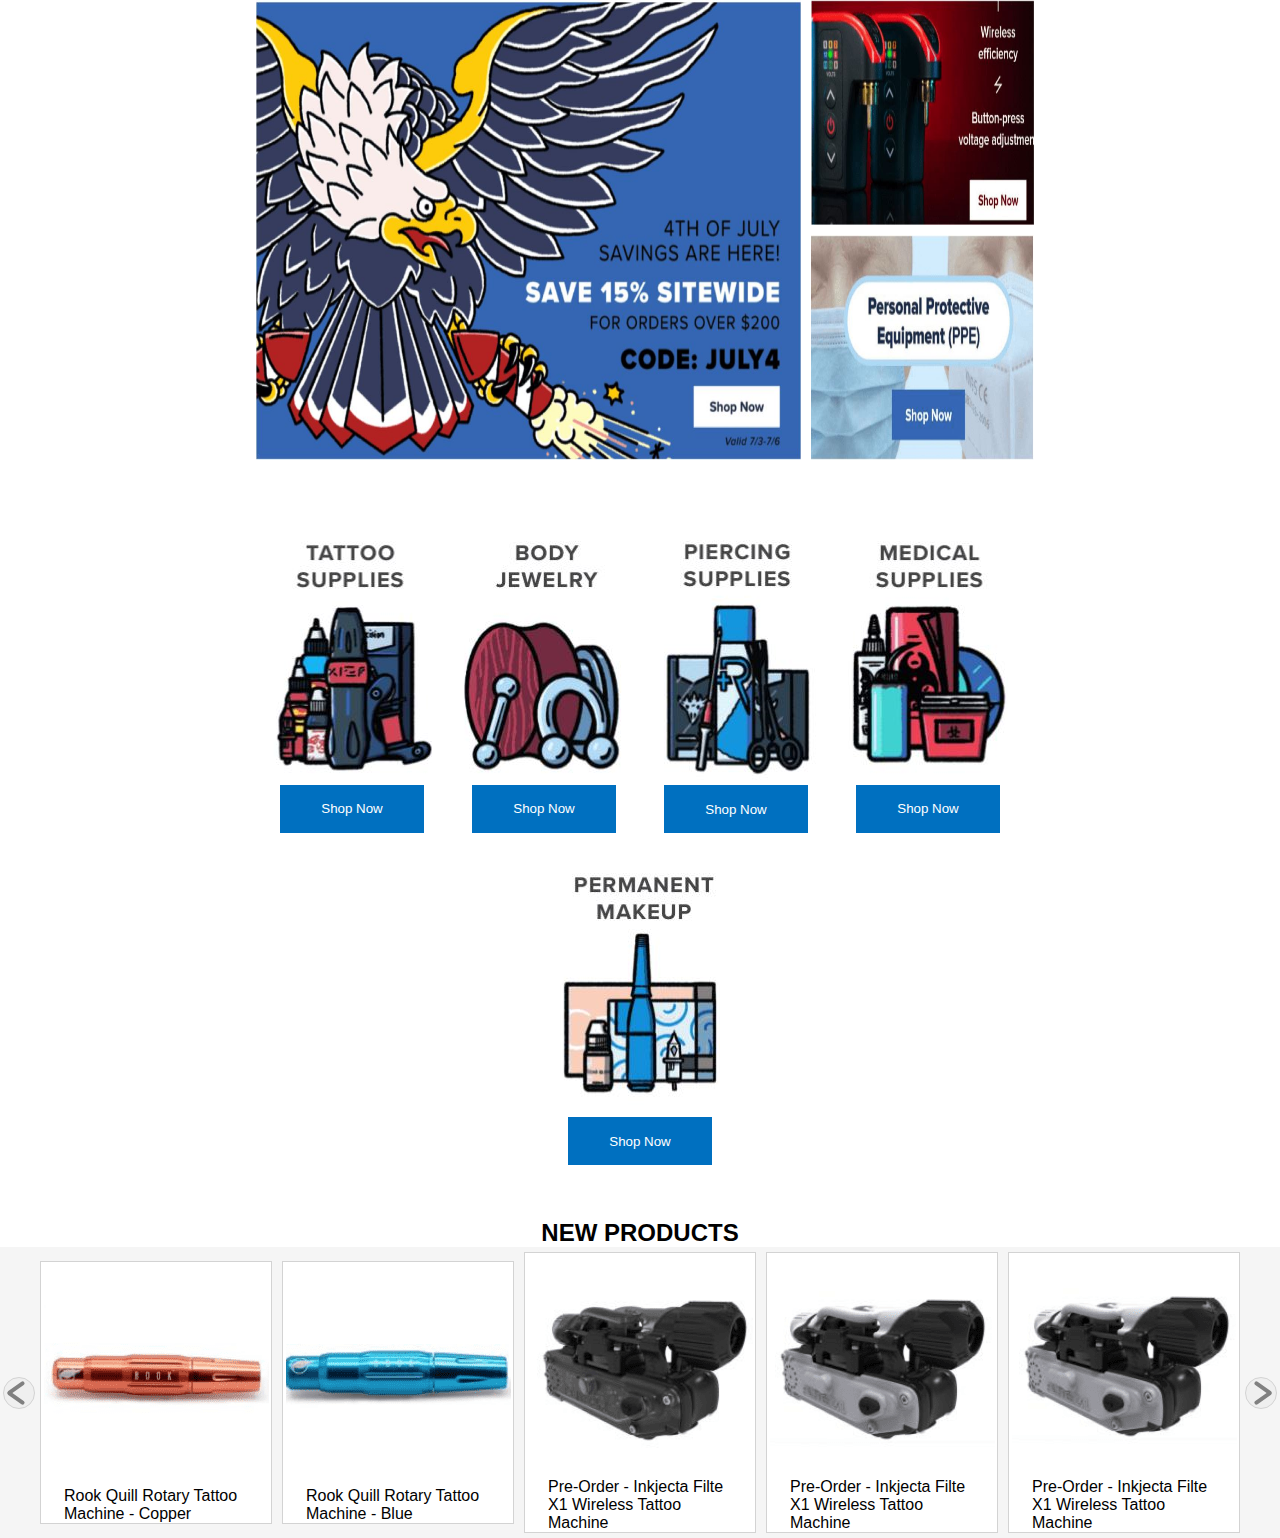
==== step3/index.html @ 25f97f16 "Add files via upload" ====
<!DOCTYPE html>
<html lang="en">
<head>
    <meta charset="UTF-8">
    <meta name="viewport" content="width=device-width, initial-scale=1.0">
    <title>Document</title>
    <link rel="stylesheet" href="./index.css">
</head>
<body>
    <header style="width: 60%;">
        <div class="imageContainerGrid">
            <img src="./assets/img1.JPG" style="grid-row: 1/3; width: 100%; height: 100%;">
            <img src="./assets/img2.JPG" style="grid-column: 2;grid-row: 1 / 2 ; width: 100%; height: 100%;">
            <img src="./assets/img3.JPG" style="grid-column: 2;grid-row: 2 / 3; width: 100%; height: 100%;">
        </div>
        <div class="imageContainerFlex">
            <div class="categoryContainer">
                <img src="./assets/img4.png">
                <button class="blueButton">Shop Now</button>
            </div>
            <div class="categoryContainer">
                <img src="./assets/img5.png">
                <button class="blueButton">Shop Now</button>
            </div>
            <div class="categoryContainer">
                <img src="./assets/img6.png">
                <button class="blueButton">Shop Now</button>
            </div>
            <div class="categoryContainer">
                <img src="./assets/img7.png">
                <button class="blueButton">Shop Now</button>
            </div>
            <div class="categoryContainer">
                <img src="./assets/img8.png">
                <button class="blueButton">Shop Now</button>
            </div>
        </div>
    </header>
    <br>
    <br>
    <br>
    <footer class="productCarouselContainer">
        <p class="carouselP">NEW PRODUCTS</p>
        <div class="carouselContainer">
            <button class="carouselButton" id="left">
                <div class="CW45" style=" right: -10px;"></div>
                <div class="CCW45"style="top: -10px;  right: -10px;"></div>
            </button>
            <div id="carousel">
                <!-- <div class="productContainer">
                    <img src="./assets/product1.png">
                    <div class="productText">
                        <p class="productPrice">$449.99</p>
                        <p class="productDescription">Rook Quill Rotary Tatto Machine - Copper</p>
                    </div>  
                </div>
                <div class="productContainer">
                    <img src="./assets/product2.png">
                    <div class="productText">
                        <p class="productPrice">$449.99</p>
                        <p class="productDescription">Rook Quill Rotary Tatto Machine - Copper</p>
                    </div>  
                </div>
                <div class="productContainer">
                    <img src="./assets/product3.png">
                    <div class="productText">
                        <p class="productPrice">$449.99</p>
                        <p class="productDescription">Rook Quill Rotary Tatto Machine - Copper</p>
                    </div>  
                </div>
                <div class="productContainer">
                    <img src="./assets/product4.png">
                    <div class="productText">
                        <p class="productPrice">$449.99</p>
                        <p class="productDescription">Rook Quill Rotary Tatto Machine - Copper</p>
                    </div>  
                </div>
                <div class="productContainer">
                    <img src="./assets/product5.png">
                    <div class="productText">
                        <p class="productPrice">$449.99</p>
                        <p class="productDescription">Rook Quill Rotary Tatto Machine - Copper</p>
                    </div>  
                </div> -->
            </div>
            <button class="carouselButton" id="right">
                <div class="CW45" style="top: 10px; right: -15px;"></div>
                <div class="CCW45" style="top: -20px; right: -15px;"></div>
            </button>
        </div>
    </footer>
    <script src="./index.js"></script>
</body>
</html>
---- step3/index.css ----
*{
    padding: 0;
    margin: 0;
}
body{
    display: flex;
    flex-direction: column;
    justify-content: center;
    align-items: center;
    font-family: sans-serif;
}
.imageContainerGrid{
    display: grid;
    gap: 10px;
    height: 50vh;
    grid-template-columns: 71% 29%;
    grid-template-rows: 50% 50%;
    margin-bottom: 50px;
    
}
.imageContainerFlex{
    display: flex;
    flex-direction: row;
    justify-content: space-around;
    align-items: center;
    flex-wrap: wrap;
}
.categoryContainer{
    display: flex;
    flex-direction: column;
    justify-content: center;
    align-items: center;
}
.blueButton{
    width: 90%;
    height: 3rem;
    background-color: #0070C0;
    border: 0;
    display: flex;
    justify-content: center;
    align-items: center;
    color: white;
    cursor: pointer;
}
.productCarouselContainer{
    display: flex;
    flex-direction: column;
    justify-content: center;
    align-items: center;
    width: 60%;
}
.carouselP{
    font-weight: bolder;
    font-size: 1.5rem;
}
.carouselContainer{
    display: flex;
    flex-direction: row;
    justify-content: center;
    align-items: center;
    height: auto;
    width: 100vw;
    background-color: #f5f5f5;
}
.productContainer{
    display: flex;
    flex-direction: column;
    justify-content: center;
    align-items: center;
    flex-wrap: wrap;
    border: 1px solid lightgray;
    margin: 5px;
    background-color: white;
    width: 230px;
}
.productPrice{
    color: #0070C0;
}
.productDescription{
    width: 80%;
}
.productText{
    display: flex;
    flex-direction: column;
    justify-content: center;
    align-items: center;
}
#carousel{
    display: flex;
    flex-direction: row;
    justify-content: center;
    align-items: center;
}
.carouselButton{
    border-radius: 50%;
    width: 2rem;
    height: 2rem;
    border: 1px solid lightgray;
    cursor: pointer;
}
.CW45{
    position: relative;
    border: 2px solid gray;
    background-color: gray;
    border-radius: 2px;
    width: 0px;
    height: 1rem;
    transform: rotate(55deg);
}
.CCW45{
    position: relative;
    border: 2px solid gray;
    background-color: gray;
    border-radius: 2px;
    width: 0px;
    height: 1rem;
    transform: rotate(-55deg);
}
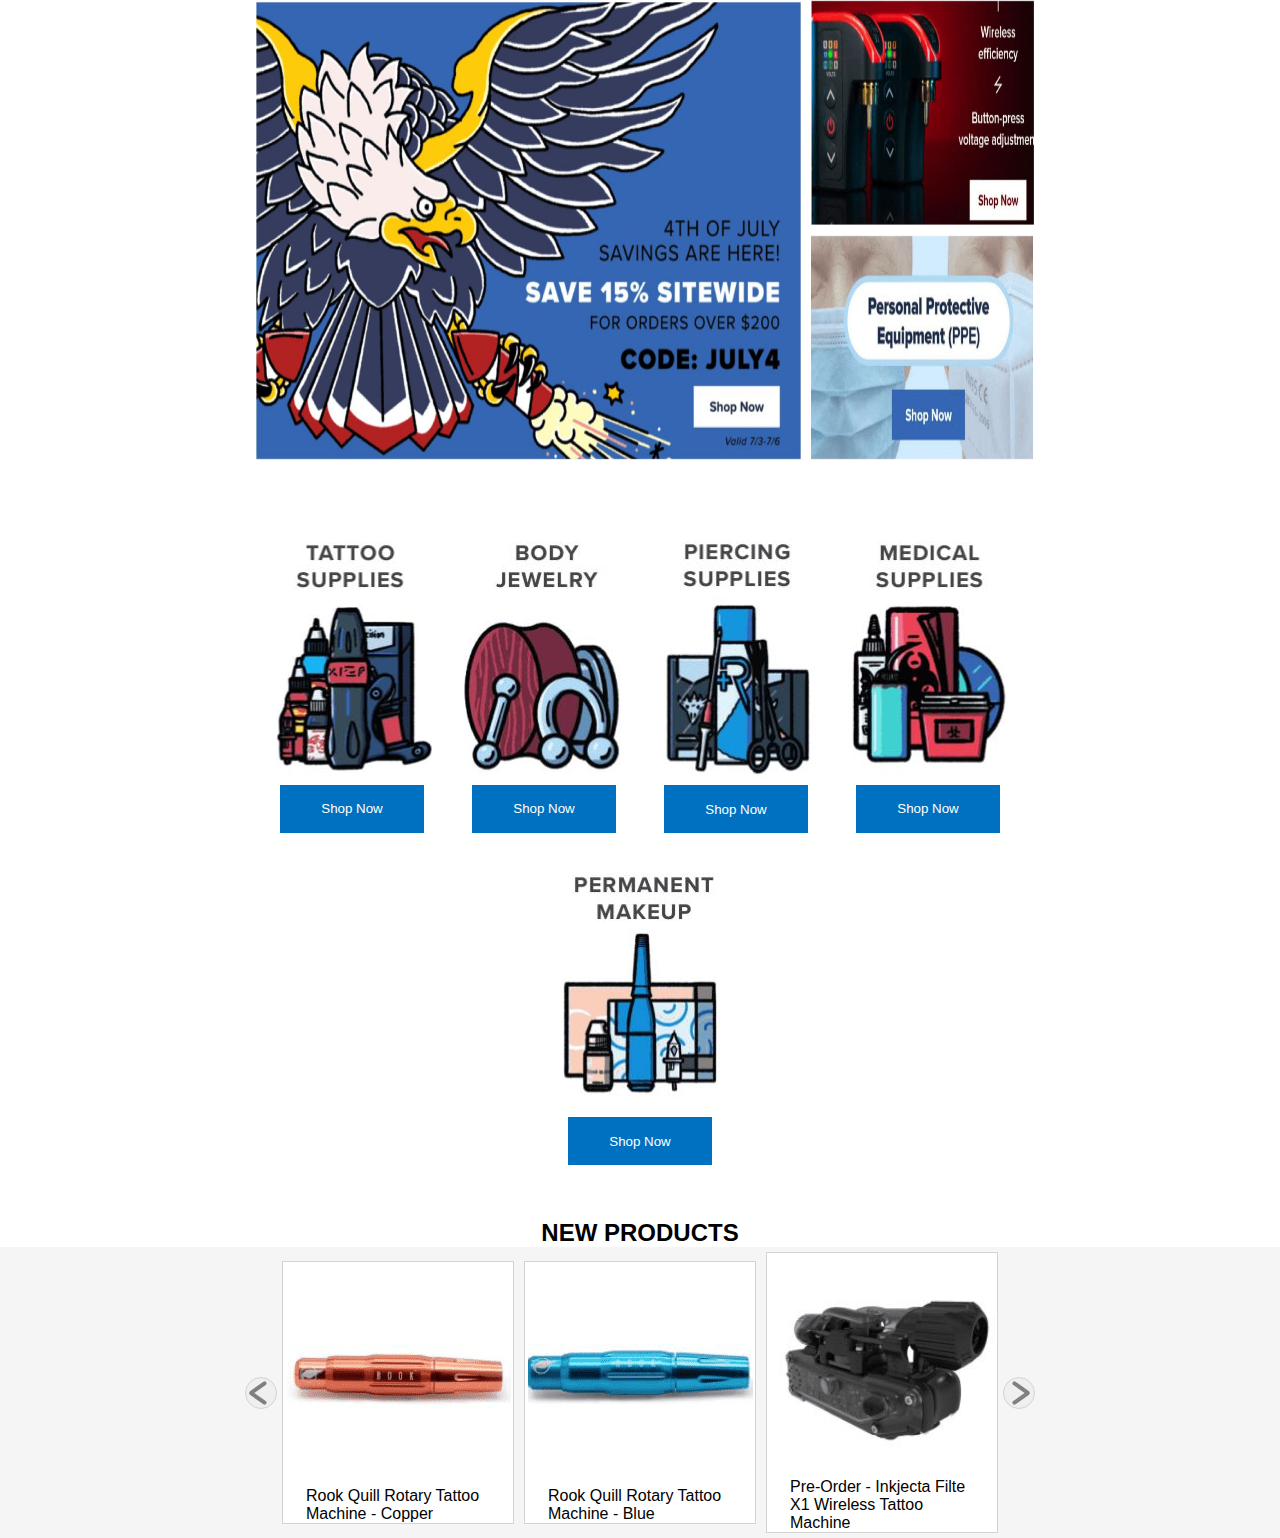
==== commit a8a1ab58: "Add files via upload" ====
--- a/step3/index.html
+++ b/step3/index.html
@@ -9,9 +9,9 @@
 <body>
     <header style="width: 60%;">
         <div class="imageContainerGrid">
-            <img src="./assets/img1.JPG" style="grid-row: 1/3; width: 100%; height: 100%;">
-            <img src="./assets/img2.JPG" style="grid-column: 2;grid-row: 1 / 2 ; width: 100%; height: 100%;">
-            <img src="./assets/img3.JPG" style="grid-column: 2;grid-row: 2 / 3; width: 100%; height: 100%;">
+            <img src="./assets/img1.JPG" class="img1">
+            <img src="./assets/img2.JPG" class="img2">
+            <img src="./assets/img3.JPG" class="img3">
         </div>
         <div class="imageContainerFlex">
             <div class="categoryContainer">
--- a/step3/index.css
+++ b/step3/index.css
@@ -18,6 +18,53 @@
     margin-bottom: 50px;
     
 }
+.img1{
+    grid-row: 1/3; 
+    width: 100%; 
+    height: 100%;
+}
+.img2{
+    grid-column: 2;
+    grid-row: 1 / 2 ; 
+    width: 100%; 
+    height: 100%;
+}
+.img3{
+    grid-column: 2;
+    grid-row: 2 / 3; 
+    width: 100%; 
+    height: 100%;
+}
+
+@media only screen and (max-width: 600px) {
+    .imageContainerGrid{
+        display: grid;
+        gap: 10px;
+        height: 50vh;
+        grid-template-columns: 100%;
+        grid-template-rows: 33% 33% 33%;
+        margin-bottom: 50px;
+    }
+    .img1{
+        grid-row: 1/2;
+        grid-column: 1/2;
+        width: 100%; 
+        height: 100%;
+    }
+    .img2{
+        grid-row: 2/3;
+        grid-column: 1/2;
+        width: 100%; 
+        height: 100%;
+    }
+    .img3{
+        grid-row: 3/4;
+        grid-column: 1/2;
+        width: 100%; 
+        height: 100%;
+    }
+}
+
 .imageContainerFlex{
     display: flex;
     flex-direction: row;
